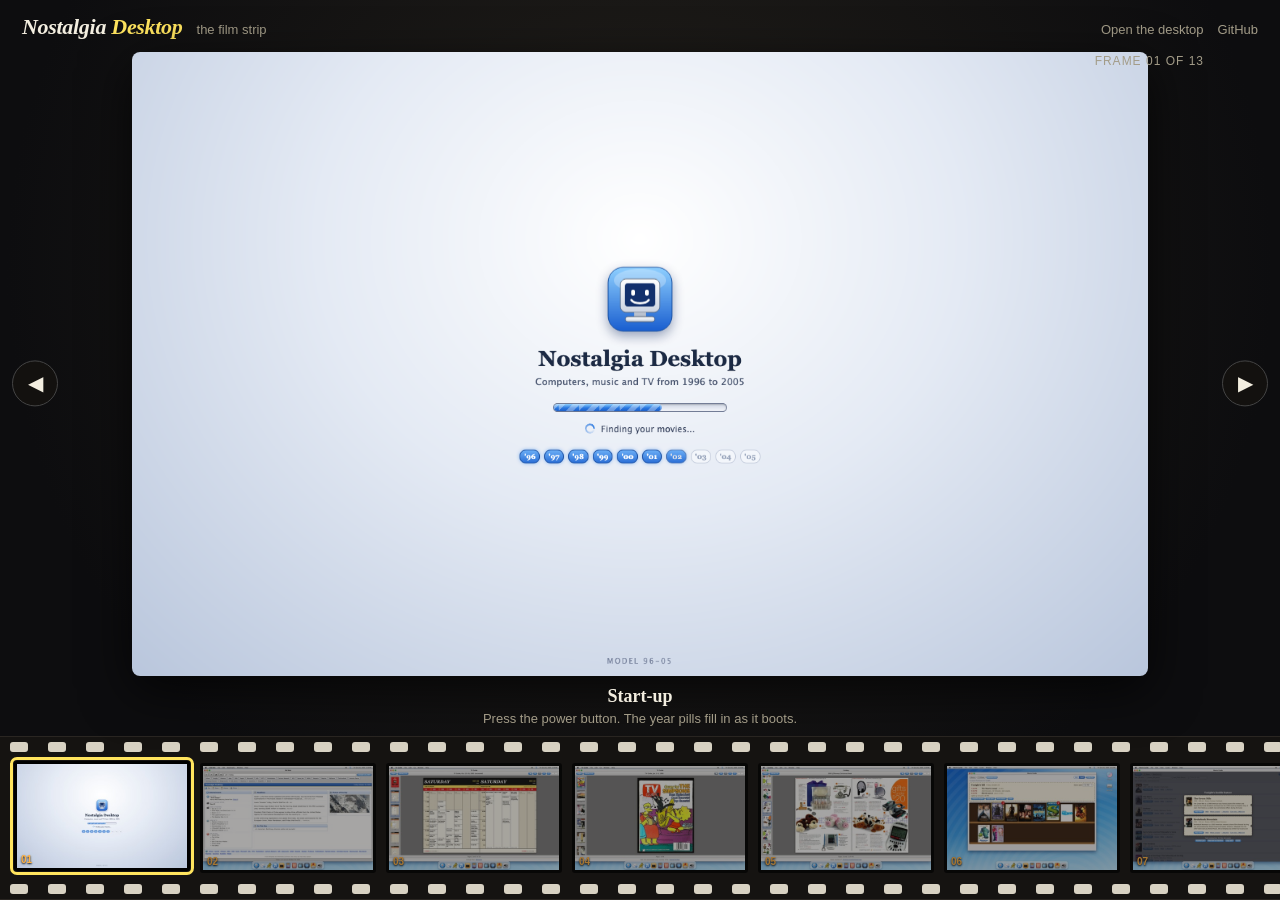
==== gallery.html @ 4d554fab "Film strip gallery, refreshed screenshots with TV Guide and Movie Night shelf Co-Authored-By: Claude" ====
<!doctype html>
<html lang="en">
<head>
<meta charset="utf-8">
<meta name="viewport" content="width=device-width,initial-scale=1">
<title>Nostalgia Desktop: the film strip</title>
<meta name="description" content="A film strip of Nostalgia Desktop, the 1996 to 2005 computer in your browser.">
<style>
:root{--ink:#f3eee0;--dim:#a39c88;--bg:#0d0d0f;--film:#151311;--hole:#d8d2c3;--accent:#ffe45e}
*{box-sizing:border-box}
html,body{height:100%;margin:0}
body{display:flex;flex-direction:column;background:radial-gradient(ellipse at 50% 30%,#23201b 0,var(--bg) 70%);color:var(--ink);font:15px/1.4 "Helvetica Neue",Helvetica,Arial,sans-serif}
header{display:flex;align-items:baseline;gap:14px;padding:14px 22px 0}
header h1{margin:0;font:italic 800 22px Georgia,"Times New Roman",serif;letter-spacing:-.3px}
header h1 b{color:var(--accent);font-weight:800}
header a{color:var(--dim);font-size:13px;text-decoration:none}
header a:hover{color:var(--ink);text-decoration:underline}
header .sp{margin-left:auto}
main{flex:1;min-height:0;display:flex;flex-direction:column;align-items:center;justify-content:center;gap:10px;padding:12px 70px 6px;position:relative}
.stage{flex:1;min-height:0;width:100%;display:flex;align-items:center;justify-content:center}
.stage img{max-width:100%;max-height:100%;object-fit:contain;border-radius:8px;box-shadow:0 14px 50px rgba(0,0,0,.7);cursor:pointer;background:#000}
.cap{text-align:center;min-height:44px}
.cap b{display:block;font:700 18px Georgia,serif}
.cap span{color:var(--dim);font-size:13px}
.nav{position:absolute;top:50%;transform:translateY(-60%);width:46px;height:46px;border-radius:50%;border:1px solid #444;background:rgba(20,18,16,.8);color:var(--ink);font-size:20px;cursor:pointer}
.nav:hover{background:#2c2822;border-color:var(--accent)}
.nav.prev{left:12px}.nav.next{right:12px}
.count{position:absolute;top:14px;right:76px;font:12px var(--ui,Arial);color:var(--dim);letter-spacing:1px}
/* the film strip */
.strip{flex:none;background:var(--film);border-top:1px solid #2a2622;border-bottom:1px solid #2a2622;padding:0}
.holes{height:20px;background:url("data:image/svg+xml,%3Csvg xmlns='http://www.w3.org/2000/svg' width='38' height='20'%3E%3Crect x='10' y='5' width='18' height='10' rx='3' fill='%23d8d2c3'/%3E%3C/svg%3E") repeat-x}
.reel{display:flex;gap:10px;overflow-x:auto;padding:6px 14px;scroll-behavior:smooth;scrollbar-width:thin;scrollbar-color:#555 #151311}
.frame{flex:none;position:relative;width:176px;height:110px;padding:0;border:3px solid #000;border-radius:3px;background:#000;cursor:pointer;opacity:.62;transition:opacity .15s,transform .15s}
.frame img{display:block;width:100%;height:100%;object-fit:cover}
.frame:hover{opacity:.95}
.frame.on{opacity:1;outline:3px solid var(--accent);outline-offset:1px;transform:translateY(-2px)}
.frame i{position:absolute;left:4px;bottom:3px;font:700 10px Arial,sans-serif;font-style:normal;color:#ffb347;text-shadow:0 1px 2px #000}
@media (max-width:700px){main{padding:10px 12px 4px}.nav{display:none}.count{right:14px}.frame{width:128px;height:80px}}
</style>
</head>
<body>
<header>
  <h1>Nostalgia <b>Desktop</b></h1>
  <span style="color:var(--dim);font-size:13px">the film strip</span>
  <a class="sp" href="./">Open the desktop</a>
  <a href="https://github.com/hertn/nostalgia-desktop">GitHub</a>
</header>
<main>
  <div class="count" id="count"></div>
  <button class="nav prev" id="prev" aria-label="Previous picture">&#9664;</button>
  <div class="stage"><img id="big" alt=""></div>
  <div class="cap"><b id="ttl"></b><span id="sub"></span></div>
  <button class="nav next" id="next" aria-label="Next picture">&#9654;</button>
</main>
<div class="strip">
  <div class="holes"></div>
  <div class="reel" id="reel" role="listbox" aria-label="Pictures"></div>
  <div class="holes"></div>
</div>
<script>
const SHOTS = [
  ['boot', 'Start-up', 'Press the power button. The year pills fill in as it boots.'],
  ['oldweb', 'Old Web', 'It opens on the day on your clock: the number one song, the box office, the headlines.'],
  ['tvguide', 'TV Guide, a Saturday morning', 'Printed-style listings for any week from 1996 to 2005, rebuilt page by page. Here is the Saturday cartoon block.'],
  ['tvguide-scan', 'TV Guide, a real issue', 'Scans of actual TV Guides from the Internet Archive open in the same viewer. January 1998.'],
  ['catalog', 'Catalog', 'The real 2005 JCPenney Christmas Book, page-flipping like a PDF, with zoom and full screen.'],
  ['movienight', 'Movie Night shelf', 'Your watchlist on a video store shelf. Pick boxes and it plans the night, with an intermission.'],
  ['movieguide', 'Movie Guide', "Tonight's double feature: two tickets, the running time, and snacks."],
  ['tv', 'TV', 'An old set with channels to flip through.'],
  ['utunes', 'uTunes', 'The Billboard year-end Hot 100 for every year, 1996 to 2005.'],
  ['quickshow', 'QuickShow', 'Trailers and show openings play in a little player.'],
  ['nim', 'NIM', 'Buddy list, chat rooms and profile pages, with bots that say so.'],
  ['mail', 'Mail', "You've got mail."],
  ['blockfall', 'Arcade', 'Snake, Minefield, Blockfall and a Pixel Pet.']
];
const $ = (s) => document.querySelector(s), big = $('#big'), reel = $('#reel');
let cur = 0;
SHOTS.forEach(([f, t], i) => {
  const b = document.createElement('button'); b.className = 'frame'; b.type = 'button'; b.setAttribute('role', 'option'); b.title = t;
  const im = new Image(); im.src = 'screenshots/thumbs/' + f + '.jpg'; im.alt = t; im.loading = 'lazy';
  const n = document.createElement('i'); n.textContent = String(i + 1).padStart(2, '0');
  b.append(im, n); b.onclick = () => show(i); reel.appendChild(b);
});
function show(i, keep) {
  cur = (i + SHOTS.length) % SHOTS.length; const [f, t, s] = SHOTS[cur];
  big.src = 'screenshots/' + f + '.png'; big.alt = t + '. ' + s; $('#ttl').textContent = t; $('#sub').textContent = s;
  $('#count').textContent = 'FRAME ' + String(cur + 1).padStart(2, '0') + ' OF ' + SHOTS.length;
  [...reel.children].forEach((c, k) => { c.classList.toggle('on', k === cur); c.setAttribute('aria-selected', String(k === cur)); });
  const c = reel.children[cur]; reel.scrollTo({left: c.offsetLeft - reel.clientWidth / 2 + c.offsetWidth / 2});
  if (!keep) { try { history.replaceState(null, '', '#' + f); } catch (e) { /* file:// */ } }
  const nx = new Image(); nx.src = 'screenshots/' + SHOTS[(cur + 1) % SHOTS.length][0] + '.png';
}
$('#prev').onclick = () => show(cur - 1); $('#next').onclick = () => show(cur + 1); big.onclick = () => show(cur + 1);
addEventListener('keydown', (e) => { if (e.key === 'ArrowRight') show(cur + 1); else if (e.key === 'ArrowLeft') show(cur - 1); else if (e.key === 'Home') show(0); else if (e.key === 'End') show(SHOTS.length - 1); });
let x0 = null; big.addEventListener('touchstart', (e) => { x0 = e.touches[0].clientX; }, {passive: true});
big.addEventListener('touchend', (e) => { if (x0 == null) return; const d = e.changedTouches[0].clientX - x0; x0 = null; if (Math.abs(d) > 40) show(cur + (d < 0 ? 1 : -1)); });
const start = SHOTS.findIndex((s) => s[0] === location.hash.slice(1)); show(start >= 0 ? start : 0, true);
</script>
</body>
</html>
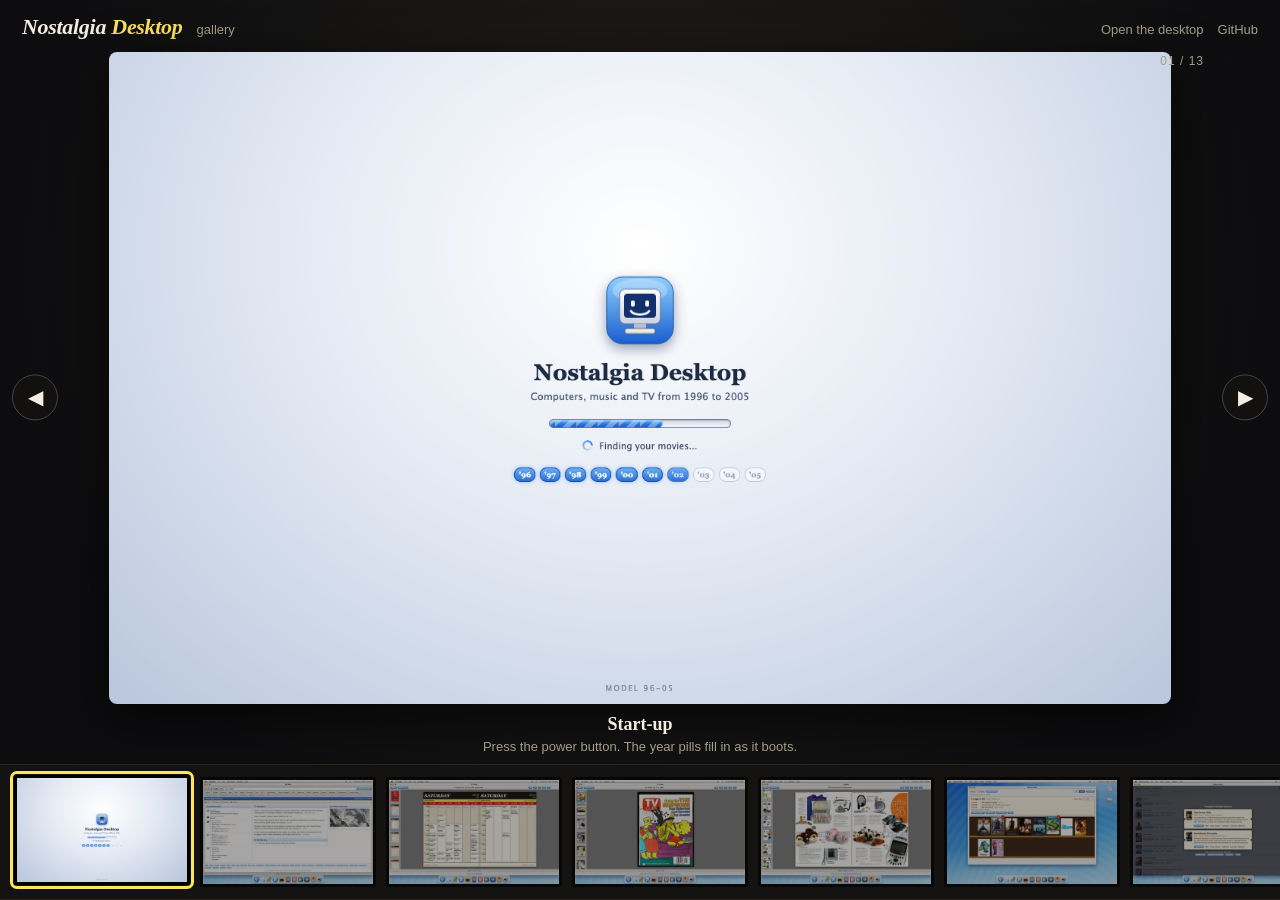
==== commit f863a8ee: "Gallery: plain carousel, drop film strip styling Co-Authored-By: Claude Sonnet 5.5 <noreply@anthropi" ====
--- a/gallery.html
+++ b/gallery.html
@@ -3,8 +3,8 @@
 <head>
 <meta charset="utf-8">
 <meta name="viewport" content="width=device-width,initial-scale=1">
-<title>Nostalgia Desktop: the film strip</title>
-<meta name="description" content="A film strip of Nostalgia Desktop, the 1996 to 2005 computer in your browser.">
+<title>Nostalgia Desktop: gallery</title>
+<meta name="description" content="A gallery of Nostalgia Desktop, the 1996 to 2005 computer in your browser.">
 <style>
 :root{--ink:#f3eee0;--dim:#a39c88;--bg:#0d0d0f;--film:#151311;--hole:#d8d2c3;--accent:#ffe45e}
 *{box-sizing:border-box}
@@ -28,20 +28,19 @@
 .count{position:absolute;top:14px;right:76px;font:12px var(--ui,Arial);color:var(--dim);letter-spacing:1px}
 /* the film strip */
 .strip{flex:none;background:var(--film);border-top:1px solid #2a2622;border-bottom:1px solid #2a2622;padding:0}
-.holes{height:20px;background:url("data:image/svg+xml,%3Csvg xmlns='http://www.w3.org/2000/svg' width='38' height='20'%3E%3Crect x='10' y='5' width='18' height='10' rx='3' fill='%23d8d2c3'/%3E%3C/svg%3E") repeat-x}
-.reel{display:flex;gap:10px;overflow-x:auto;padding:6px 14px;scroll-behavior:smooth;scrollbar-width:thin;scrollbar-color:#555 #151311}
+.reel{display:flex;gap:10px;overflow-x:auto;padding:12px 14px;scroll-behavior:smooth;scrollbar-width:thin;scrollbar-color:#555 #151311}
 .frame{flex:none;position:relative;width:176px;height:110px;padding:0;border:3px solid #000;border-radius:3px;background:#000;cursor:pointer;opacity:.62;transition:opacity .15s,transform .15s}
 .frame img{display:block;width:100%;height:100%;object-fit:cover}
 .frame:hover{opacity:.95}
 .frame.on{opacity:1;outline:3px solid var(--accent);outline-offset:1px;transform:translateY(-2px)}
-.frame i{position:absolute;left:4px;bottom:3px;font:700 10px Arial,sans-serif;font-style:normal;color:#ffb347;text-shadow:0 1px 2px #000}
+.frame i{display:none;position:absolute;left:4px;bottom:3px;font:700 10px Arial,sans-serif;font-style:normal;color:#ffb347;text-shadow:0 1px 2px #000}
 @media (max-width:700px){main{padding:10px 12px 4px}.nav{display:none}.count{right:14px}.frame{width:128px;height:80px}}
 </style>
 </head>
 <body>
 <header>
   <h1>Nostalgia <b>Desktop</b></h1>
-  <span style="color:var(--dim);font-size:13px">the film strip</span>
+  <span style="color:var(--dim);font-size:13px">gallery</span>
   <a class="sp" href="./">Open the desktop</a>
   <a href="https://github.com/hertn/nostalgia-desktop">GitHub</a>
 </header>
@@ -53,9 +52,7 @@
   <button class="nav next" id="next" aria-label="Next picture">&#9654;</button>
 </main>
 <div class="strip">
-  <div class="holes"></div>
   <div class="reel" id="reel" role="listbox" aria-label="Pictures"></div>
-  <div class="holes"></div>
 </div>
 <script>
 const SHOTS = [
@@ -78,13 +75,12 @@
 SHOTS.forEach(([f, t], i) => {
   const b = document.createElement('button'); b.className = 'frame'; b.type = 'button'; b.setAttribute('role', 'option'); b.title = t;
   const im = new Image(); im.src = 'screenshots/thumbs/' + f + '.jpg'; im.alt = t; im.loading = 'lazy';
-  const n = document.createElement('i'); n.textContent = String(i + 1).padStart(2, '0');
-  b.append(im, n); b.onclick = () => show(i); reel.appendChild(b);
+  b.append(im); b.onclick = () => show(i); reel.appendChild(b);
 });
 function show(i, keep) {
   cur = (i + SHOTS.length) % SHOTS.length; const [f, t, s] = SHOTS[cur];
   big.src = 'screenshots/' + f + '.png'; big.alt = t + '. ' + s; $('#ttl').textContent = t; $('#sub').textContent = s;
-  $('#count').textContent = 'FRAME ' + String(cur + 1).padStart(2, '0') + ' OF ' + SHOTS.length;
+  $('#count').textContent = '' + String(cur + 1).padStart(2, '0') + ' / ' + SHOTS.length;
   [...reel.children].forEach((c, k) => { c.classList.toggle('on', k === cur); c.setAttribute('aria-selected', String(k === cur)); });
   const c = reel.children[cur]; reel.scrollTo({left: c.offsetLeft - reel.clientWidth / 2 + c.offsetWidth / 2});
   if (!keep) { try { history.replaceState(null, '', '#' + f); } catch (e) { /* file:// */ } }
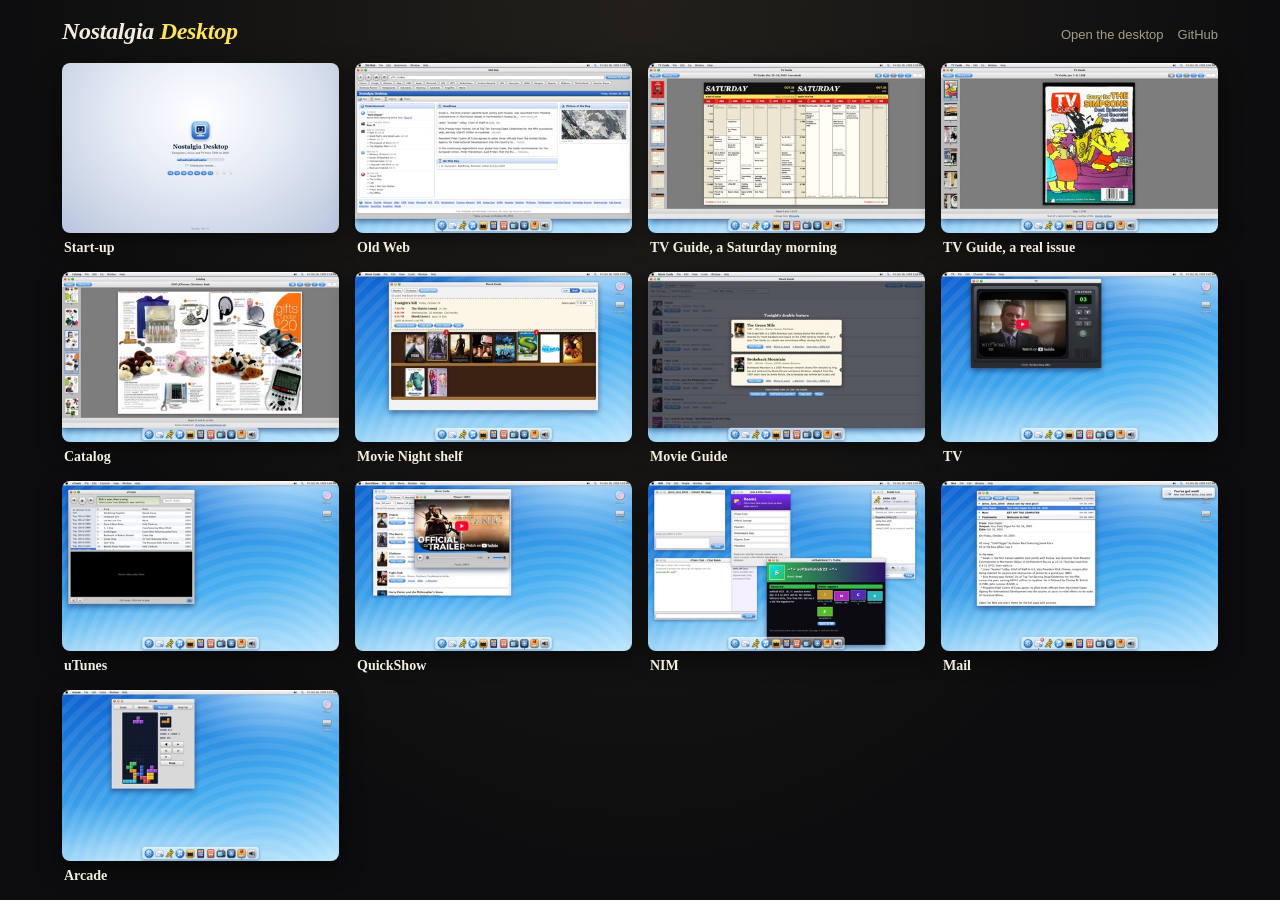
==== commit 304e1bce: "Gallery: thumbnail grid with lightbox Co-Authored-By: Claude Sonnet 5.5 <noreply@anthropic.com>" ====
--- a/gallery.html
+++ b/gallery.html
@@ -4,55 +4,51 @@
 <meta charset="utf-8">
 <meta name="viewport" content="width=device-width,initial-scale=1">
 <title>Nostalgia Desktop: gallery</title>
-<meta name="description" content="A gallery of Nostalgia Desktop, the 1996 to 2005 computer in your browser.">
+<meta name="description" content="Screenshots of Nostalgia Desktop, the 1996 to 2005 computer in your browser.">
 <style>
-:root{--ink:#f3eee0;--dim:#a39c88;--bg:#0d0d0f;--film:#151311;--hole:#d8d2c3;--accent:#ffe45e}
+:root{--ink:#f3eee0;--dim:#a39c88;--bg:#0d0d0f;--accent:#ffe45e}
 *{box-sizing:border-box}
-html,body{height:100%;margin:0}
-body{display:flex;flex-direction:column;background:radial-gradient(ellipse at 50% 30%,#23201b 0,var(--bg) 70%);color:var(--ink);font:15px/1.4 "Helvetica Neue",Helvetica,Arial,sans-serif}
-header{display:flex;align-items:baseline;gap:14px;padding:14px 22px 0}
-header h1{margin:0;font:italic 800 22px Georgia,"Times New Roman",serif;letter-spacing:-.3px}
-header h1 b{color:var(--accent);font-weight:800}
+body{margin:0;background:radial-gradient(ellipse at 50% 0,#23201b 0,var(--bg) 70%) fixed;color:var(--ink);font:15px/1.4 "Helvetica Neue",Helvetica,Arial,sans-serif;min-height:100vh}
+header{display:flex;align-items:baseline;gap:14px;padding:18px 22px 6px;max-width:1200px;margin:0 auto}
+header h1{margin:0;font:italic 800 24px Georgia,"Times New Roman",serif;letter-spacing:-.3px}
+header h1 b{color:var(--accent)}
 header a{color:var(--dim);font-size:13px;text-decoration:none}
 header a:hover{color:var(--ink);text-decoration:underline}
 header .sp{margin-left:auto}
-main{flex:1;min-height:0;display:flex;flex-direction:column;align-items:center;justify-content:center;gap:10px;padding:12px 70px 6px;position:relative}
-.stage{flex:1;min-height:0;width:100%;display:flex;align-items:center;justify-content:center}
-.stage img{max-width:100%;max-height:100%;object-fit:contain;border-radius:8px;box-shadow:0 14px 50px rgba(0,0,0,.7);cursor:pointer;background:#000}
-.cap{text-align:center;min-height:44px}
-.cap b{display:block;font:700 18px Georgia,serif}
-.cap span{color:var(--dim);font-size:13px}
-.nav{position:absolute;top:50%;transform:translateY(-60%);width:46px;height:46px;border-radius:50%;border:1px solid #444;background:rgba(20,18,16,.8);color:var(--ink);font-size:20px;cursor:pointer}
-.nav:hover{background:#2c2822;border-color:var(--accent)}
-.nav.prev{left:12px}.nav.next{right:12px}
-.count{position:absolute;top:14px;right:76px;font:12px var(--ui,Arial);color:var(--dim);letter-spacing:1px}
-/* the film strip */
-.strip{flex:none;background:var(--film);border-top:1px solid #2a2622;border-bottom:1px solid #2a2622;padding:0}
-.reel{display:flex;gap:10px;overflow-x:auto;padding:12px 14px;scroll-behavior:smooth;scrollbar-width:thin;scrollbar-color:#555 #151311}
-.frame{flex:none;position:relative;width:176px;height:110px;padding:0;border:3px solid #000;border-radius:3px;background:#000;cursor:pointer;opacity:.62;transition:opacity .15s,transform .15s}
-.frame img{display:block;width:100%;height:100%;object-fit:cover}
-.frame:hover{opacity:.95}
-.frame.on{opacity:1;outline:3px solid var(--accent);outline-offset:1px;transform:translateY(-2px)}
-.frame i{display:none;position:absolute;left:4px;bottom:3px;font:700 10px Arial,sans-serif;font-style:normal;color:#ffb347;text-shadow:0 1px 2px #000}
-@media (max-width:700px){main{padding:10px 12px 4px}.nav{display:none}.count{right:14px}.frame{width:128px;height:80px}}
+.grid{max-width:1200px;margin:0 auto;padding:12px 22px 40px;display:grid;grid-template-columns:repeat(auto-fill,minmax(260px,1fr));gap:16px}
+.grid figure{margin:0}
+.grid button{display:block;width:100%;padding:0;border:0;background:#000;border-radius:8px;overflow:hidden;cursor:zoom-in;box-shadow:0 6px 22px rgba(0,0,0,.55);transition:transform .15s,box-shadow .15s}
+.grid button:hover,.grid button:focus-visible{transform:translateY(-3px);box-shadow:0 12px 30px rgba(0,0,0,.7);outline:2px solid var(--accent)}
+.grid img{display:block;width:100%;aspect-ratio:1400/860;object-fit:cover}
+.grid figcaption{padding:7px 2px 0;font:700 14px Georgia,serif}
+/* lightbox */
+.lb{position:fixed;inset:0;z-index:10;display:none;flex-direction:column;align-items:center;justify-content:center;gap:10px;padding:24px 70px;background:rgba(6,6,8,.93)}
+.lb.open{display:flex}
+.lb img{max-width:100%;min-height:0;flex:1;object-fit:contain;border-radius:8px;box-shadow:0 14px 50px rgba(0,0,0,.7)}
+.lb .cap{text-align:center;max-width:760px}
+.lb .cap b{display:block;font:700 18px Georgia,serif}
+.lb .cap span{color:var(--dim);font-size:13px}
+.lb button{position:absolute;width:46px;height:46px;border-radius:50%;border:1px solid #555;background:rgba(30,28,25,.85);color:var(--ink);font-size:20px;cursor:pointer}
+.lb button:hover{border-color:var(--accent)}
+.lb .prev{left:12px;top:50%}.lb .next{right:12px;top:50%}.lb .x{right:14px;top:14px;font-size:22px}
+.lb .n{position:absolute;left:18px;top:20px;color:var(--dim);font-size:12px;letter-spacing:1px}
+@media (max-width:700px){.lb{padding:60px 10px 20px}.lb .prev,.lb .next{top:auto;bottom:14px}}
 </style>
 </head>
 <body>
 <header>
   <h1>Nostalgia <b>Desktop</b></h1>
-  <span style="color:var(--dim);font-size:13px">gallery</span>
   <a class="sp" href="./">Open the desktop</a>
   <a href="https://github.com/hertn/nostalgia-desktop">GitHub</a>
 </header>
-<main>
-  <div class="count" id="count"></div>
-  <button class="nav prev" id="prev" aria-label="Previous picture">&#9664;</button>
-  <div class="stage"><img id="big" alt=""></div>
+<div class="grid" id="grid"></div>
+<div class="lb" id="lb" role="dialog" aria-modal="true" aria-label="Picture viewer">
+  <div class="n" id="n"></div>
+  <button class="x" id="x" aria-label="Close">&times;</button>
+  <button class="prev" id="prev" aria-label="Previous picture">&#9664;</button>
+  <img id="big" alt="">
   <div class="cap"><b id="ttl"></b><span id="sub"></span></div>
-  <button class="nav next" id="next" aria-label="Next picture">&#9654;</button>
-</main>
-<div class="strip">
-  <div class="reel" id="reel" role="listbox" aria-label="Pictures"></div>
+  <button class="next" id="next" aria-label="Next picture">&#9654;</button>
 </div>
 <script>
 const SHOTS = [
@@ -70,27 +66,26 @@
   ['mail', 'Mail', "You've got mail."],
   ['blockfall', 'Arcade', 'Snake, Minefield, Blockfall and a Pixel Pet.']
 ];
-const $ = (s) => document.querySelector(s), big = $('#big'), reel = $('#reel');
-let cur = 0;
+const $ = (s) => document.querySelector(s), lb = $('#lb'), big = $('#big');
+let cur = 0, opener = null;
 SHOTS.forEach(([f, t], i) => {
-  const b = document.createElement('button'); b.className = 'frame'; b.type = 'button'; b.setAttribute('role', 'option'); b.title = t;
-  const im = new Image(); im.src = 'screenshots/thumbs/' + f + '.jpg'; im.alt = t; im.loading = 'lazy';
-  b.append(im); b.onclick = () => show(i); reel.appendChild(b);
+  const fig = document.createElement('figure'), b = document.createElement('button'), im = new Image(), cap = document.createElement('figcaption');
+  b.type = 'button'; b.setAttribute('aria-label', 'Open ' + t); im.src = 'screenshots/thumbs/' + f + '.jpg'; im.alt = t; cap.textContent = t;
+  b.append(im); b.onclick = () => { opener = b; show(i); lb.classList.add('open'); $('#x').focus(); }; fig.append(b, cap); $('#grid').appendChild(fig);
 });
-function show(i, keep) {
+function show(i) {
   cur = (i + SHOTS.length) % SHOTS.length; const [f, t, s] = SHOTS[cur];
-  big.src = 'screenshots/' + f + '.png'; big.alt = t + '. ' + s; $('#ttl').textContent = t; $('#sub').textContent = s;
-  $('#count').textContent = '' + String(cur + 1).padStart(2, '0') + ' / ' + SHOTS.length;
-  [...reel.children].forEach((c, k) => { c.classList.toggle('on', k === cur); c.setAttribute('aria-selected', String(k === cur)); });
-  const c = reel.children[cur]; reel.scrollTo({left: c.offsetLeft - reel.clientWidth / 2 + c.offsetWidth / 2});
-  if (!keep) { try { history.replaceState(null, '', '#' + f); } catch (e) { /* file:// */ } }
-  const nx = new Image(); nx.src = 'screenshots/' + SHOTS[(cur + 1) % SHOTS.length][0] + '.png';
+  big.src = 'screenshots/' + f + '.png'; big.alt = t + '. ' + s; $('#ttl').textContent = t; $('#sub').textContent = s; $('#n').textContent = (cur + 1) + ' / ' + SHOTS.length;
+  try { history.replaceState(null, '', '#' + f); } catch (e) { /* file:// */ }
+  new Image().src = 'screenshots/' + SHOTS[(cur + 1) % SHOTS.length][0] + '.png';
 }
-$('#prev').onclick = () => show(cur - 1); $('#next').onclick = () => show(cur + 1); big.onclick = () => show(cur + 1);
-addEventListener('keydown', (e) => { if (e.key === 'ArrowRight') show(cur + 1); else if (e.key === 'ArrowLeft') show(cur - 1); else if (e.key === 'Home') show(0); else if (e.key === 'End') show(SHOTS.length - 1); });
+function close() { lb.classList.remove('open'); try { history.replaceState(null, '', location.pathname); } catch (e) { /* file:// */ } if (opener) opener.focus(); }
+$('#prev').onclick = () => show(cur - 1); $('#next').onclick = () => show(cur + 1); $('#x').onclick = close;
+lb.addEventListener('click', (e) => { if (e.target === lb) close(); });
+addEventListener('keydown', (e) => { if (!lb.classList.contains('open')) return; if (e.key === 'ArrowRight') show(cur + 1); else if (e.key === 'ArrowLeft') show(cur - 1); else if (e.key === 'Escape') close(); });
 let x0 = null; big.addEventListener('touchstart', (e) => { x0 = e.touches[0].clientX; }, {passive: true});
 big.addEventListener('touchend', (e) => { if (x0 == null) return; const d = e.changedTouches[0].clientX - x0; x0 = null; if (Math.abs(d) > 40) show(cur + (d < 0 ? 1 : -1)); });
-const start = SHOTS.findIndex((s) => s[0] === location.hash.slice(1)); show(start >= 0 ? start : 0, true);
+const start = SHOTS.findIndex((s) => s[0] === location.hash.slice(1)); if (start >= 0) { show(start); lb.classList.add('open'); }
 </script>
 </body>
 </html>
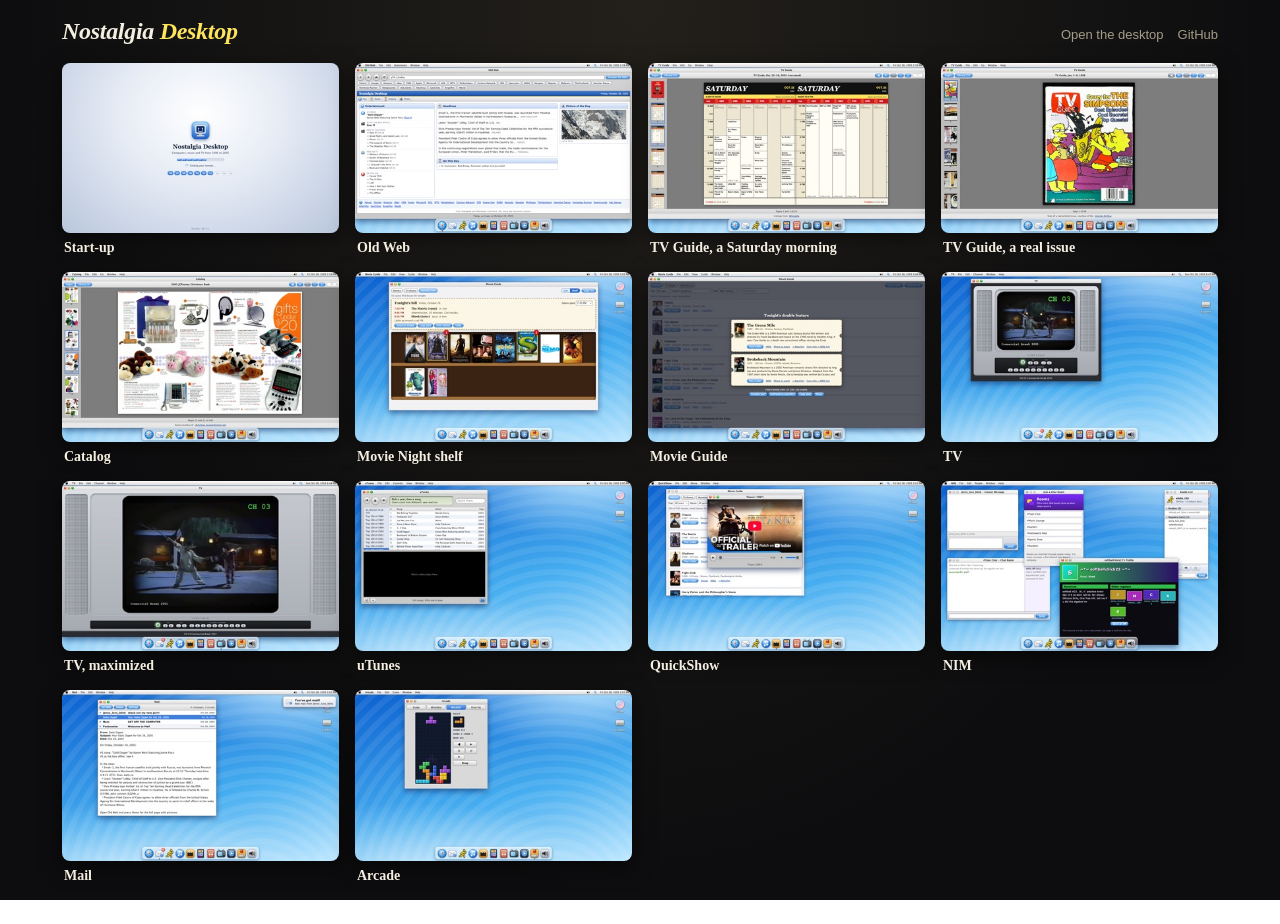
==== commit 0c8a2769: "TV screenshots in the README and gallery; credits mention the Archive recordings Co-Authored-By: Cla" ====
--- a/gallery.html
+++ b/gallery.html
@@ -59,7 +59,8 @@
   ['catalog', 'Catalog', 'The real 2005 JCPenney Christmas Book, page-flipping like a PDF, with zoom and full screen.'],
   ['movienight', 'Movie Night shelf', 'Your watchlist on a video store shelf. Pick boxes and it plans the night, with an intermission.'],
   ['movieguide', 'Movie Guide', "Tonight's double feature: two tickets, the running time, and snacks."],
-  ['tv', 'TV', 'An old set with channels to flip through.'],
+  ['tv', 'TV', 'Ten channels of real recordings from the year on the clock. Here, a commercial break from 2001.'],
+  ['tv-wide', 'TV, maximized', 'The picture stays 4:3 between the speakers. Press F for full screen, or type a channel on the keypad.'],
   ['utunes', 'uTunes', 'The Billboard year-end Hot 100 for every year, 1996 to 2005.'],
   ['quickshow', 'QuickShow', 'Trailers and show openings play in a little player.'],
   ['nim', 'NIM', 'Buddy list, chat rooms and profile pages, with bots that say so.'],
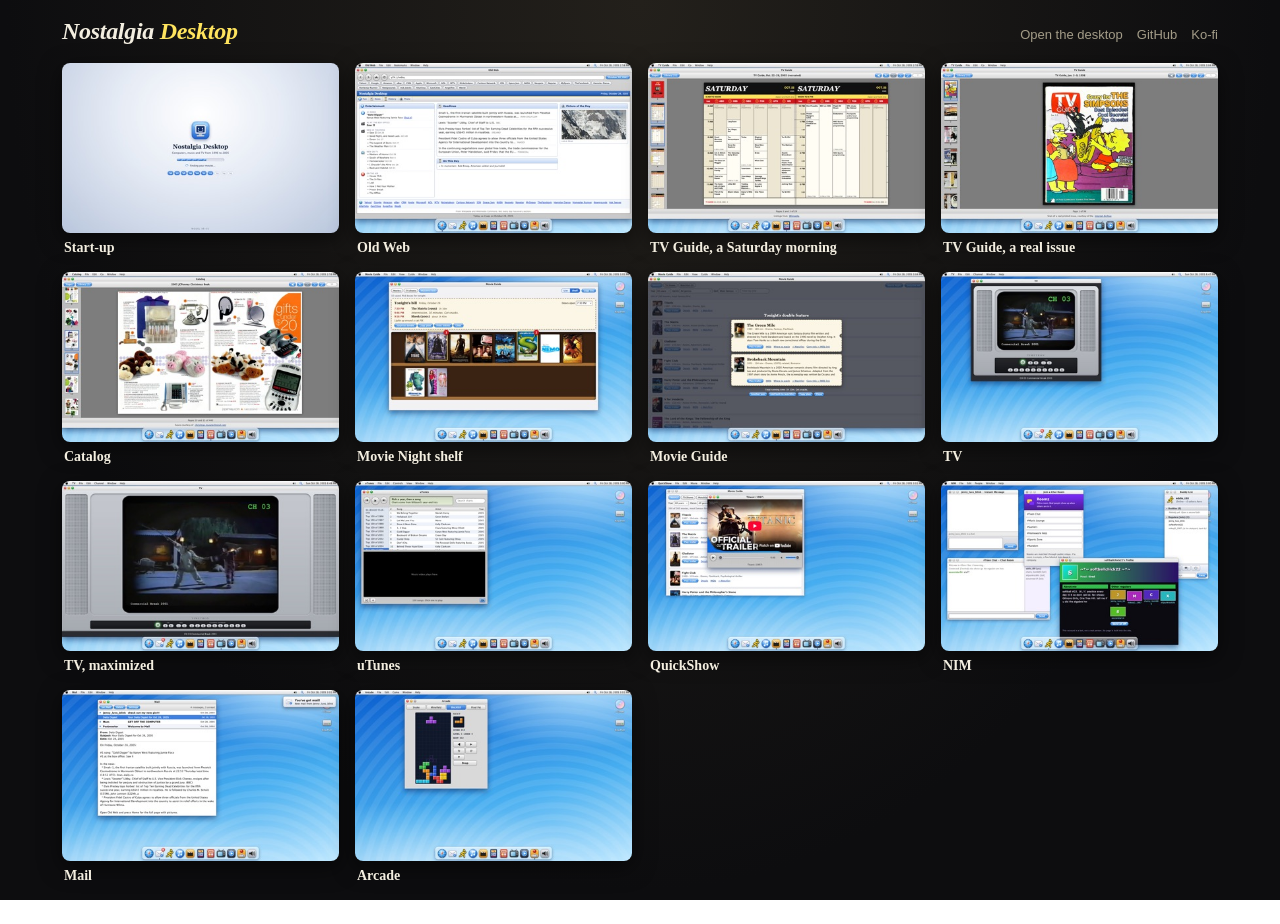
==== commit 1b1e8517: "Ko-fi support link in About, README and gallery Co-Authored-By: Claude Opus 5.5 <noreply@anthropic.c" ====
--- a/gallery.html
+++ b/gallery.html
@@ -40,6 +40,7 @@
   <h1>Nostalgia <b>Desktop</b></h1>
   <a class="sp" href="./">Open the desktop</a>
   <a href="https://github.com/hertn/nostalgia-desktop">GitHub</a>
+  <a href="https://ko-fi.com/hertn">Ko-fi</a>
 </header>
 <div class="grid" id="grid"></div>
 <div class="lb" id="lb" role="dialog" aria-modal="true" aria-label="Picture viewer">
